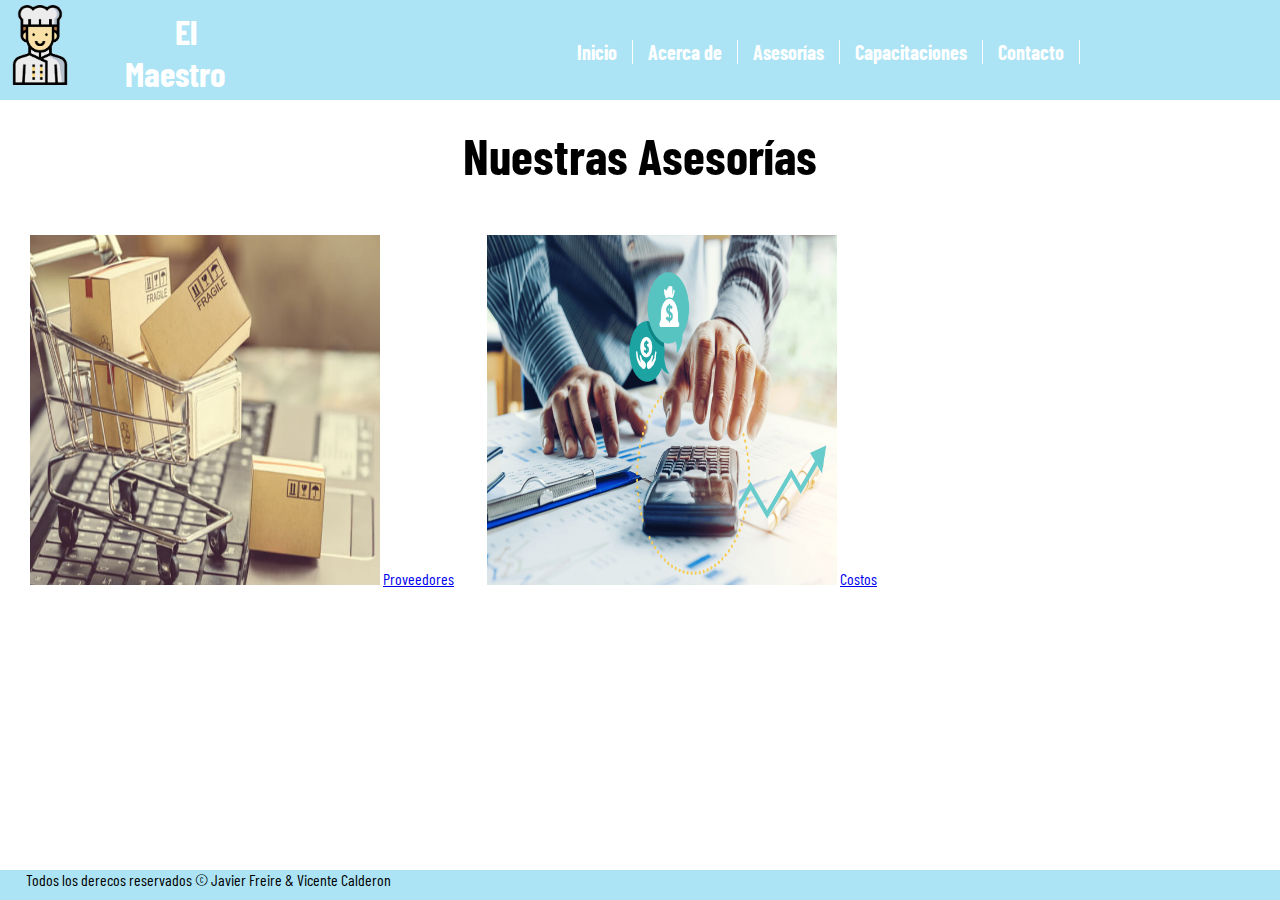
==== asesorias.html @ 105f27a0 "asesoria" ====
<!DOCTYPE html>
<html lang="es">

<head>
    <meta charset="UTF-8">
    <meta http-equiv="X-UA-Compatible" content="IE=edge">
    <meta name="viewport" content="width=device-width, initial-scale=1.0">
    <link rel="icon" href="img/chef.png">
    <link rel="stylesheet" href="css/aseso.css">
    <link rel="preconnect" href="https://fonts.gstatic.com">
    <link href="https://fonts.googleapis.com/css2?family=Barlow+Condensed:wght@100&display=swap" rel="stylesheet">
    <title>Asesorías El Maestro</title>
</head>

<body>
    <header id="cabecera">
        <div id="logo">
            <a href="index.html"><img src="img/chef.png" alt="Logo Chef"></a>
        </div>
        <h1>
            <a href="index.html">El Maestro</a></h1>
        <nav id="menu">
            <ul>
                <li><a href="index.html">Inicio</a></li>
                <li><a href="#">Acerca de</a></li>
                <li><a href="asesorias.html">Asesorías</a></li>
                <li><a href="#">Capacitaciones</a></li>
                <li><a href="contacto.html">Contacto</a></li>
            </ul>
        </nav>
    </header>

    <section id="contenido">
        <div id="titulo">
            <h1>Nuestras Asesorías</h1>
        </div>

        <div id="asesoria">
            <img src="img/carrito-compra.jpg" alt="proveedor">
            <a href="#" class="btn btn-success">Proveedores</a>

            <img src="img/costos.png" alt="costos">
            <a href="#" class="btn btn-success">Costos</a>

        </div>
    </section>

    <footer>
        Todos los derecos reservados &copy; Javier Freire & Vicente Calderon
    </footer>
</body>

</html>
---- css/aseso.css ----
* {
    margin: 0%;
    padding: 0%;
    font-family: 'Barlow Condensed', sans-serif;
}

#cabecera {
    width: 100%;
    height: 100px;
    background-color: #ace4f5;
}

#cabecera h1 {
    font-size: 35px;
    width: 160px;
    height: 30px;
    margin-left: 125px;
    padding-top: 10px;
}

#cabecera h1 a {
    text-decoration: none;
    color: #ffffff;
    padding-left: 50px;
}

#cabecera #logo img {
    width: 80px;
    height: 80px;
    padding-top: 5px;
    display: block;
    float: left;
}

#menu {
    float: right;
    margin-right: 200px;
}

#menu ul {
    list-style: none;
}

#menu ul li {
    float: left;
    padding-right: 15px;
    padding-left: 15px;
    border-right: 1px solid #ffffff;
    font-size: 20px;
    font-weight: bold;
}

#menu ul li a {
    text-decoration: none;
    color: #ffffff;
}

#contenido h1 {
    text-align: center;
    padding-top: 25px;
    padding-bottom: 50px;
    font-size: 50px;
}

#asesoria img {
    width: 350px;
    height: 350px;
    padding-left: 30px;
}

footer {
    clear: left;
    padding-left: 2%;
    background-color: #ace4f5;
    width: 98%;
    height: 30px;
    position: absolute;
    bottom: 0;
    left: 0;
}
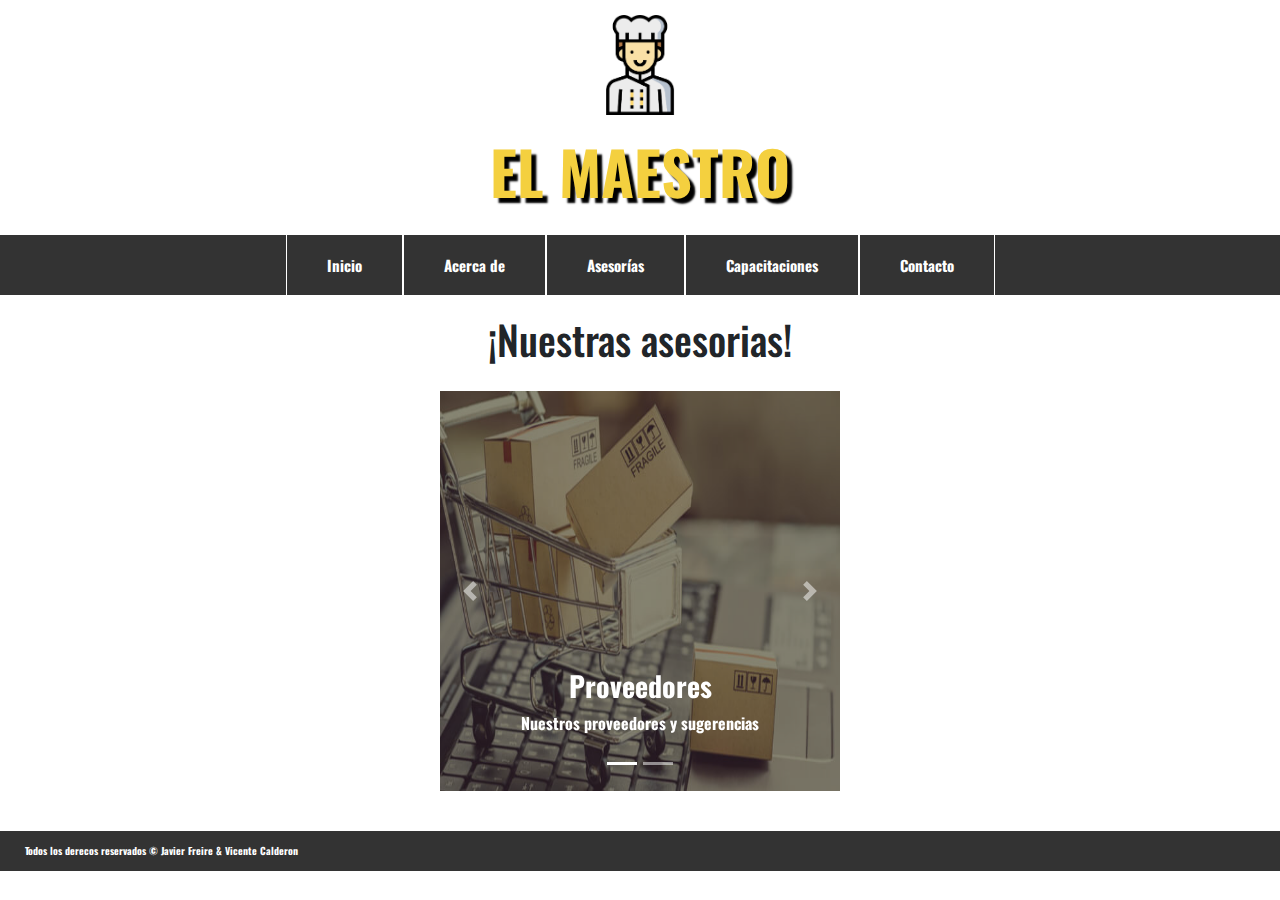
==== commit 47d836a3: "commit on 'main'" ====
--- a/asesorias.html
+++ b/asesorias.html
@@ -7,46 +7,75 @@
     <meta name="viewport" content="width=device-width, initial-scale=1.0">
     <link rel="icon" href="img/chef.png">
     <link rel="stylesheet" href="css/aseso.css">
-    <link rel="preconnect" href="https://fonts.gstatic.com">
-    <link href="https://fonts.googleapis.com/css2?family=Barlow+Condensed:wght@100&display=swap" rel="stylesheet">
+    <link href="https://fonts.googleapis.com/css2?family=Oswald&display=swap" rel="stylesheet">
     <title>Asesorías El Maestro</title>
+    <link rel="stylesheet" href="https://maxcdn.bootstrapcdn.com/bootstrap/4.5.2/css/bootstrap.min.css">
+    <script src="https://ajax.googleapis.com/ajax/libs/jquery/3.5.1/jquery.min.js"></script>
+    <script src="https://cdnjs.cloudflare.com/ajax/libs/popper.js/1.16.0/umd/popper.min.js"></script>
+    <script src="https://maxcdn.bootstrapcdn.com/bootstrap/4.5.2/js/bootstrap.min.js"></script>
+    <style>
+        /* Make the image fully responsive */
+        
+        .carousel-inner img {
+            width: 100%;
+            height: 100%;
+        }
+    </style>
 </head>
+<header id="cabecera">
+    <div id="logo">
+        <img src="img/chef.png" alt="Logo Chef">
+    </div>
+    <h1><a href="index.html">El Maestro</a></h1>
+    <nav id="menu">
+        <ul>
+            <li><a href="index.html">Inicio</a></li>
+            <li><a href="index.html#acercade">Acerca de</a></li>
+            <li><a href="asesorias.html">Asesorías</a></li>
+            <li><a href="#">Capacitaciones</a></li>
+            <li><a href="contacto.html">Contacto</a></li>
+        </ul>
+    </nav>
+</header>
 
 <body>
-    <header id="cabecera">
-        <div id="logo">
-            <a href="index.html"><img src="img/chef.png" alt="Logo Chef"></a>
+    <div id="titulo">
+        <h1>¡Nuestras asesorias!</h1>
+    </div>
+
+    <div id="carrusel">
+        <div id="demo" class="carousel slide" data-ride="carousel">
+            <ul class="carousel-indicators">
+                <li data-target="#demo" data-slide-to="0" class="active"></li>
+                <li data-target="#demo" data-slide-to="1"></li>
+            </ul>
+            <div class="carousel-inner">
+                <div class="carousel-item active">
+                    <img src="img/proveedor.png" alt="Proveedores" width="1100" height="200">
+                    <div class="carousel-caption">
+                        <h3><a href="#">Proveedores</a></h3>
+                        <p>Nuestros proveedores y sugerencias</p>
+                    </div>
+                </div>
+                <div class="carousel-item">
+                    <img src="img/costos.png" alt="Costos" width="1100" height="200">
+                    <div class="carousel-caption">
+                        <h3><a href="#"> Costos</a></h3>
+                        <p>Capacítese sobre los costos en la gastronomia</p>
+                    </div>
+                </div>
+            </div>
+            <a class="carousel-control-prev" href="#demo" data-slide="prev">
+                <span class="carousel-control-prev-icon"></span>
+            </a>
+            <a class="carousel-control-next" href="#demo" data-slide="next">
+                <span class="carousel-control-next-icon"></span>
+            </a>
         </div>
-        <h1>
-            <a href="index.html">El Maestro</a></h1>
-        <nav id="menu">
-            <ul>
-                <li><a href="index.html">Inicio</a></li>
-                <li><a href="#">Acerca de</a></li>
-                <li><a href="asesorias.html">Asesorías</a></li>
-                <li><a href="#">Capacitaciones</a></li>
-                <li><a href="contacto.html">Contacto</a></li>
-            </ul>
-        </nav>
-    </header>
+    </div>
 
-    <section id="contenido">
-        <div id="titulo">
-            <h1>Nuestras Asesorías</h1>
-        </div>
-
-        <div id="asesoria">
-            <img src="img/carrito-compra.jpg" alt="proveedor">
-            <a href="#" class="btn btn-success">Proveedores</a>
-
-            <img src="img/costos.png" alt="costos">
-            <a href="#" class="btn btn-success">Costos</a>
-
-        </div>
-    </section>
-
-    <footer>
-        Todos los derecos reservados &copy; Javier Freire & Vicente Calderon
+    <footer id="pie">
+        <p>Todos los derecos reservados &copy; Javier Freire & Vicente Calderon</p>
     </footer>
 </body>
 
--- a/css/aseso.css
+++ b/css/aseso.css
@@ -1,80 +1,117 @@
 * {
     margin: 0%;
     padding: 0%;
-    font-family: 'Barlow Condensed', sans-serif;
+    font-family: 'Oswald', sans-serif;
+    font-weight: bold;
+}
+
+body {
+    background-color: #f7f7f7;
 }
 
 #cabecera {
     width: 100%;
+}
+
+#logo {
+    padding-top: 15px;
+    text-align: center;
+}
+
+#logo img {
     height: 100px;
-    background-color: #ace4f5;
+    width: 100PX;
 }
 
 #cabecera h1 {
-    font-size: 35px;
-    width: 160px;
-    height: 30px;
-    margin-left: 125px;
-    padding-top: 10px;
+    text-align: center;
+    padding-top: 20px;
+    text-shadow: 5px 5px 2px black;
+    font-size: 60px;
+    text-transform: uppercase;
+    margin: 0px;
+    height: 100px;
 }
 
 #cabecera h1 a {
+    color: #F4D03F;
     text-decoration: none;
-    color: #ffffff;
-    padding-left: 50px;
 }
 
-#cabecera #logo img {
-    width: 80px;
-    height: 80px;
-    padding-top: 5px;
-    display: block;
-    float: left;
+#cabecera h1 a:hover {
+    color: #F4D03F;
 }
 
 #menu {
-    float: right;
-    margin-right: 200px;
+    text-align: center;
+    width: 100%;
+    margin-top: 20px;
+    height: 60px;
+    background-color: #333;
 }
 
 #menu ul {
     list-style: none;
+    display: inline-block;
+    line-height: 60px;
 }
 
 #menu ul li {
     float: left;
-    padding-right: 15px;
-    padding-left: 15px;
-    border-right: 1px solid #ffffff;
-    font-size: 20px;
-    font-weight: bold;
+    padding: 0px 40px;
+    border-left: 1px solid white;
+    border-right: 1px solid white;
+}
+
+#menu ul li:hover {
+    cursor: pointer;
+    background: rgba(0, 0, 0, 0.4);
 }
 
 #menu ul li a {
+    color: white;
+    font-weight: bold;
     text-decoration: none;
-    color: #ffffff;
+    font-size: 15px;
 }
 
-#contenido h1 {
-    text-align: center;
-    padding-top: 25px;
-    padding-bottom: 50px;
-    font-size: 50px;
+#menu ul li a:hover {
+    color: #F4D03F;
 }
 
-#asesoria img {
-    width: 350px;
-    height: 350px;
-    padding-left: 30px;
+#titulo {
+    text-align: center;
+    margin-top: 20px;
 }
 
-footer {
-    clear: left;
-    padding-left: 2%;
-    background-color: #ace4f5;
-    width: 98%;
-    height: 30px;
-    position: absolute;
-    bottom: 0;
-    left: 0;
+#carrusel {
+    padding-top: 20px;
+    margin: 0 auto;
+    width: 400px;
+}
+
+#carrusel .carousel-caption a {
+    text-decoration: none;
+    color: white;
+}
+
+#carrusel .carousel-caption {
+    color: white;
+}
+
+#carrusel img {
+    height: 400px;
+}
+
+#pie {
+    margin-top: 40px;
+    height: 40px;
+    background-color: #333;
+}
+
+#pie p {
+    line-height: 40px;
+    font-size: 10px;
+    color: white;
+    margin-left: 25px;
 }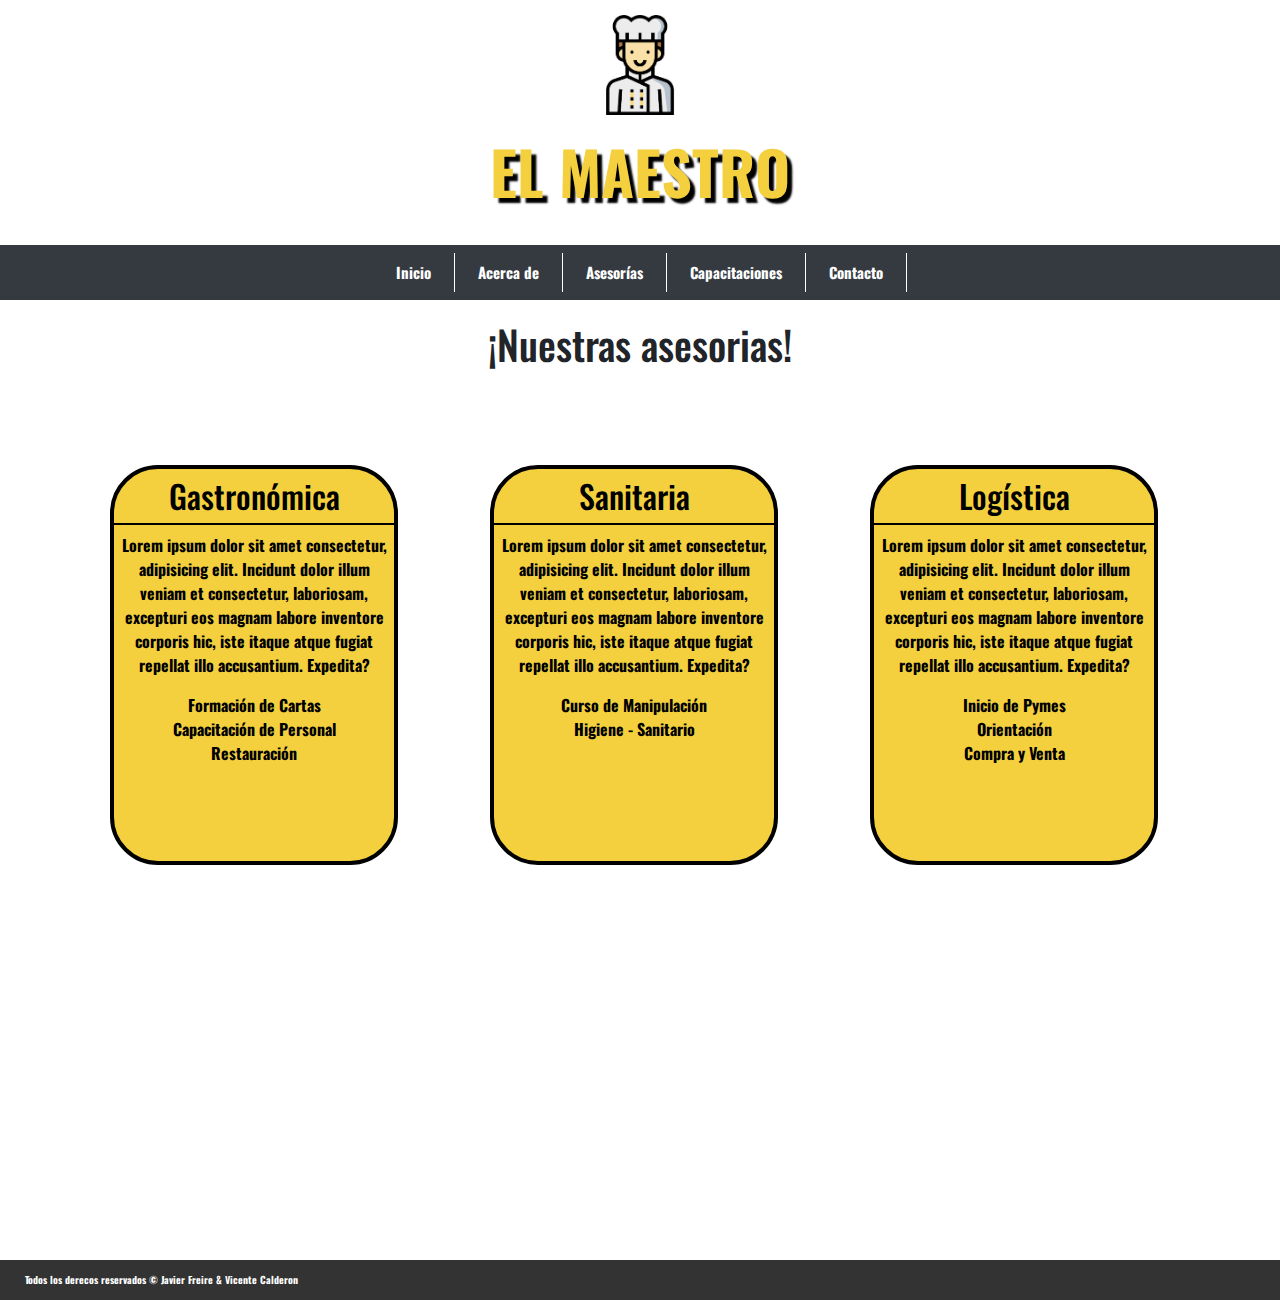
==== commit e9a65958: "commit on 'main'" ====
--- a/asesorias.html
+++ b/asesorias.html
@@ -22,57 +22,76 @@
         }
     </style>
 </head>
-<header id="cabecera">
-    <div id="logo">
-        <img src="img/chef.png" alt="Logo Chef">
-    </div>
-    <h1><a href="index.html">El Maestro</a></h1>
-    <nav id="menu">
-        <ul>
-            <li><a href="index.html">Inicio</a></li>
-            <li><a href="index.html#acercade">Acerca de</a></li>
-            <li><a href="asesorias.html">Asesorías</a></li>
-            <li><a href="#">Capacitaciones</a></li>
-            <li><a href="contacto.html">Contacto</a></li>
-        </ul>
-    </nav>
-</header>
 
 <body>
-    <div id="titulo">
-        <h1>¡Nuestras asesorias!</h1>
-    </div>
+    <header id="cabecera">
+        <div id="logo">
+            <img src="img/chef.png" alt="Logo Chef">
+        </div>
+        <h1><a href="index.html">El Maestro</a></h1>
+    </header>
+    <nav class="navbar navbar-expand-lg navbar-dark bg-dark ">
+        <button class="navbar-toggler" data-target="#menu" data-toggle="collapse" type="button">
+            <span class="navbar-toggler-icon"></span>
+        </button>
+        <div class="collapse navbar-collapse center" id="menu">
+            <ul class="navbar-nav mx-auto">
+                <li class="nav-item active">
+                    <a href="index.html" class="nav-link">Inicio</a>
+                </li>
+                <li class="nav-item active">
+                    <a href="#acercade" class="nav-link">Acerca de</a>
+                </li>
+                <li class="nav-item active">
+                    <a href="asesorias.html" class="nav-link">Asesorías</a>
+                </li>
+                <li class="nav-item active">
+                    <a href="capa.html" class="nav-link">Capacitaciones</a>
+                </li>
+                <li class="nav-item active">
+                    <a href="contacto.html" class="nav-link">Contacto</a>
+                </li>
+            </ul>
+        </div>
+    </nav>
 
-    <div id="carrusel">
-        <div id="demo" class="carousel slide" data-ride="carousel">
-            <ul class="carousel-indicators">
-                <li data-target="#demo" data-slide-to="0" class="active"></li>
-                <li data-target="#demo" data-slide-to="1"></li>
-            </ul>
-            <div class="carousel-inner">
-                <div class="carousel-item active">
-                    <img src="img/proveedor.png" alt="Proveedores" width="1100" height="200">
-                    <div class="carousel-caption">
-                        <h3><a href="#">Proveedores</a></h3>
-                        <p>Nuestros proveedores y sugerencias</p>
-                    </div>
-                </div>
-                <div class="carousel-item">
-                    <img src="img/costos.png" alt="Costos" width="1100" height="200">
-                    <div class="carousel-caption">
-                        <h3><a href="#"> Costos</a></h3>
-                        <p>Capacítese sobre los costos en la gastronomia</p>
-                    </div>
-                </div>
+    <section class="contenedor">
+        <div id="titulo">
+            <h1>¡Nuestras asesorias!</h1>
+        </div>
+
+        <div class="cont-grande">
+            <div class="asesos">
+                <h2>Gastronómica</h2>
+                <p>Lorem ipsum dolor sit amet consectetur, adipisicing elit. Incidunt dolor illum veniam et consectetur, laboriosam, excepturi eos magnam labore inventore corporis hic, iste itaque atque fugiat repellat illo accusantium. Expedita?
+                </p>
+                <ul>
+                    <li>Formación de Cartas</li>
+                    <li>Capacitación de Personal</li>
+                    <li>Restauración</li>
+                </ul>
             </div>
-            <a class="carousel-control-prev" href="#demo" data-slide="prev">
-                <span class="carousel-control-prev-icon"></span>
-            </a>
-            <a class="carousel-control-next" href="#demo" data-slide="next">
-                <span class="carousel-control-next-icon"></span>
-            </a>
+            <div class="asesos">
+                <h2>Sanitaria</h2>
+                <p>Lorem ipsum dolor sit amet consectetur, adipisicing elit. Incidunt dolor illum veniam et consectetur, laboriosam, excepturi eos magnam labore inventore corporis hic, iste itaque atque fugiat repellat illo accusantium. Expedita?
+                </p>
+                <ul>
+                    <li>Curso de Manipulación</li>
+                    <li>Higiene - Sanitario</li>
+                </ul>
+            </div>
+            <div class="asesos">
+                <h2>Logística</h2>
+                <p>Lorem ipsum dolor sit amet consectetur, adipisicing elit. Incidunt dolor illum veniam et consectetur, laboriosam, excepturi eos magnam labore inventore corporis hic, iste itaque atque fugiat repellat illo accusantium. Expedita?
+                </p>
+                <ul>
+                    <li>Inicio de Pymes</li>
+                    <li>Orientación</li>
+                    <li>Compra y Venta</li>
+                </ul>
+            </div>
         </div>
-    </div>
+    </section>
 
     <footer id="pie">
         <p>Todos los derecos reservados &copy; Javier Freire & Vicente Calderon</p>
--- a/css/aseso.css
+++ b/css/aseso.css
@@ -42,24 +42,12 @@
     color: #F4D03F;
 }
 
-#menu {
-    text-align: center;
-    width: 100%;
-    margin-top: 20px;
-    height: 60px;
-    background-color: #333;
+nav {
+    margin-top: 30px;
 }
 
-#menu ul {
-    list-style: none;
-    display: inline-block;
-    line-height: 60px;
-}
-
-#menu ul li {
-    float: left;
-    padding: 0px 40px;
-    border-left: 1px solid white;
+nav ul li {
+    padding: 0px 15px;
     border-right: 1px solid white;
 }
 
@@ -69,7 +57,6 @@
 }
 
 #menu ul li a {
-    color: white;
     font-weight: bold;
     text-decoration: none;
     font-size: 15px;
@@ -79,34 +66,49 @@
     color: #F4D03F;
 }
 
+.contenedor {
+    height: 100vh;
+}
+
 #titulo {
     text-align: center;
     margin-top: 20px;
 }
 
-#carrusel {
-    padding-top: 20px;
-    margin: 0 auto;
-    width: 400px;
+.cont-grande {
+    float: left;
+    width: 90%;
+    height: 450px;
+    margin: 5%;
 }
 
-#carrusel .carousel-caption a {
-    text-decoration: none;
-    color: white;
+.asesos {
+    float: left;
+    width: 25%;
+    height: 400px;
+    margin: 25px 4%;
+    border: 4px solid black;
+    text-align: center;
+    color: black;
+    background: #F4D03F;
+    border-radius: 3em;
 }
 
-#carrusel .carousel-caption {
-    color: white;
+.asesos h2 {
+    margin-top: 8px;
+    padding-bottom: 8px;
+    border-bottom: 2px solid black;
 }
 
-#carrusel img {
-    height: 400px;
+.asesos ul {
+    list-style: none;
 }
 
 #pie {
     margin-top: 40px;
     height: 40px;
     background-color: #333;
+    clear: left;
 }
 
 #pie p {
@@ -114,4 +116,23 @@
     font-size: 10px;
     color: white;
     margin-left: 25px;
+}
+
+@media(max-width: 850px) {
+    .asesos {
+        margin: 0px 15%;
+        margin-bottom: 30px;
+        width: 70%;
+        border-radius: 2em;
+    }
+}
+
+@media (max-width: 992px) {
+    nav ul li {
+        border-right: none;
+        border-bottom: 1px solid white;
+    }
+    #menu ul li a:hover {
+        color: #F4D03F;
+    }
 }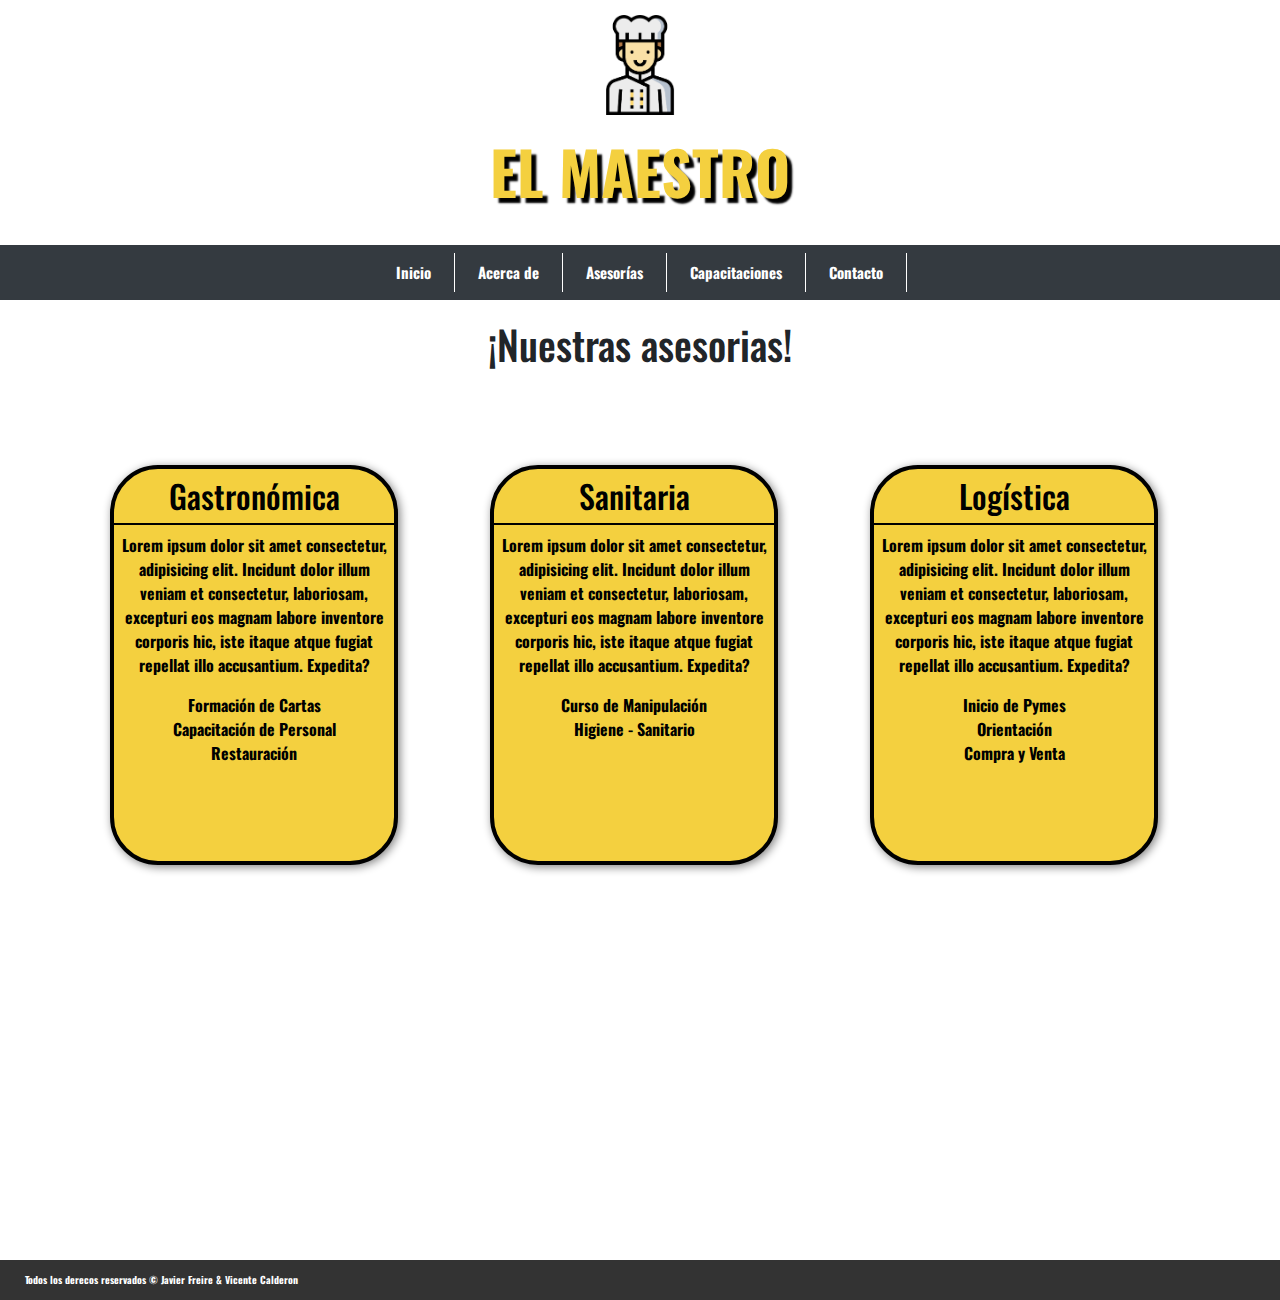
==== commit a71b8950: "commit on 'javierfreire'" ====
--- a/asesorias.html
+++ b/asesorias.html
@@ -40,7 +40,7 @@
                     <a href="index.html" class="nav-link">Inicio</a>
                 </li>
                 <li class="nav-item active">
-                    <a href="#acercade" class="nav-link">Acerca de</a>
+                    <a href="#asesorias" class="nav-link">Acerca de</a>
                 </li>
                 <li class="nav-item active">
                     <a href="asesorias.html" class="nav-link">Asesorías</a>
--- a/css/aseso.css
+++ b/css/aseso.css
@@ -78,7 +78,6 @@
 .cont-grande {
     float: left;
     width: 90%;
-    height: 450px;
     margin: 5%;
 }
 
@@ -92,6 +91,7 @@
     color: black;
     background: #F4D03F;
     border-radius: 3em;
+    box-shadow: 2px 2px 10px grey;
 }
 
 .asesos h2 {
@@ -118,7 +118,7 @@
     margin-left: 25px;
 }
 
-@media(max-width: 850px) {
+@media(max-width: 950px) {
     .asesos {
         margin: 0px 15%;
         margin-bottom: 30px;
